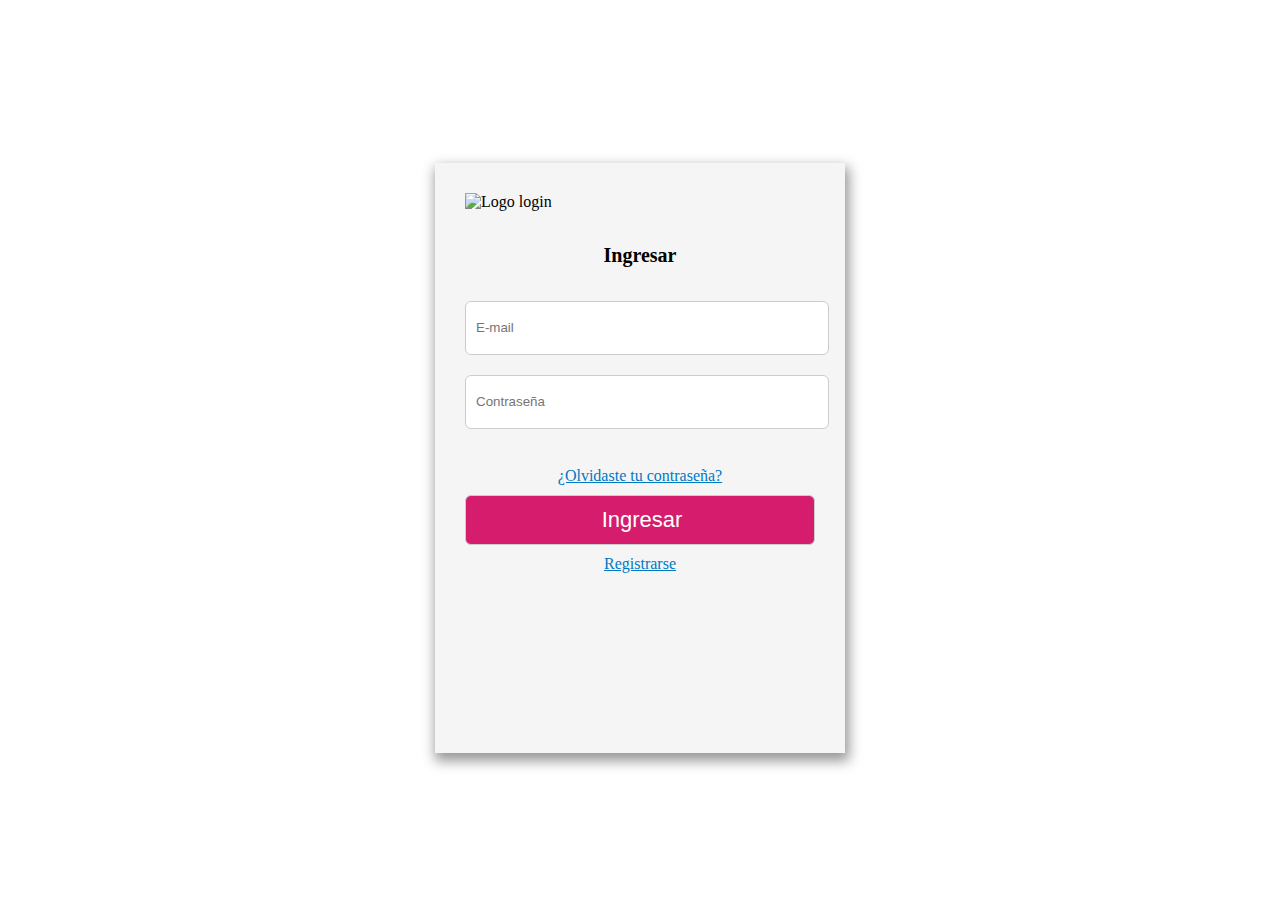
==== index.html @ 2daefcd2 "Correccion icono cerrar seccion" ====
<!DOCTYPE html>
<!-- saved from url=(0049)https://getbootstrap.com/docs/4.3/examples/album/ -->
<html lang="en">
  <head>
    <meta http-equiv="Content-Type" content="text/html; charset=UTF-8">
    <meta name="viewport" content="width=device-width, initial-scale=1, shrink-to-fit=no">
    <meta name="description" content="">
    <title>eMercado - Todo lo que busques está aquí</title>

    <link rel="canonical" href="https://getbootstrap.com/docs/4.3/examples/album/">
    <link href="https://fonts.googleapis.com/css?family=Raleway:300,300i,400,400i,700,700i,900,900i" rel="stylesheet">
    <!-- Bootstrap core CSS -->
    <link href="css/bootstrap.min.css" rel="stylesheet">
    <link href="css/styles.css" rel="stylesheet">
  </head>
  <body>
    <nav class="site-header sticky-top py-1 bg-dark">
      <div class="container d-flex flex-column flex-md-row justify-content-between">
        <a class="py-2 d-none d-md-inline-block nav" href="index.html">Inicio</a>
        <a class="py-2 d-none d-md-inline-block nav" href="categories.html">Categorías</a>
        <a class="py-2 d-none d-md-inline-block nav" href="products.html">Productos</a>
        <a class="py-2 d-none d-md-inline-block nav" href="sell.html">Vender</a>
        <a class="py-2 d-none d-md-inline-block nav" href="cart.html">Mi carrito</a>
        <div class="container-login">
          <img src="img/logout.png" alt="" class="logout" id="sign-off">
          <span id="username" class="user-name"></span>
        </div>
      </div>
    </nav>
    <main role="main">
      <section class="jumbotron text-center">
        <div class="m-5">
          <h1></h1>
        </div>
      </section>
      <div class="album py-5 bg-light">
        <div class="container">
          <div class="row">
            <div class="col-md-4">
              <a href="categories.html" class="card mb-4 shadow-sm custom-card">
                <img class="bd-placeholder-img card-img-top"  src="img/cat1.jpg">
                <h3 class="m-3">Autos (122)</h3>
                <div class="card-body">
                  <p class="card-text">Los mejores precios en autos 0 kilómetro, de alta y media gama.</p>
                </div>
              </a>
            </div>
            <div class="col-md-4">
                <a href="categories.html" class="card mb-4 shadow-sm custom-card">
                  <img class="bd-placeholder-img card-img-top" src="img/cat2.jpg">
                  <h3 class="m-3">Juguetes (354)</h3>
                  <div class="card-body">
                    <p class="card-text">Encuentra aquí los mejores precios para niños/as de cualquier edad.</p>
                  </div>
                </a>
            </div>
            <div class="col-md-4">
                <a href="categories.html" class="card mb-4 shadow-sm custom-card">
                  <img class="bd-placeholder-img card-img-top" src="img/cat3.jpg">
                  <h3 class="m-3">Muebles (157)</h3>
                  <div class="card-body">
                    <p class="card-text">Muebles antiguos, nuevos y para ser armados por uno mismo.</p>
                  </div>
                </a>
            </div>
            <div class="col-md-4">
                <a href="categories.html" class="card mb-4 shadow-sm custom-card">
                  <img class="bd-placeholder-img card-img-top" src="img/cat4.jpg">
                  <h3 class="m-3">Herramientas (452)</h3>
                  <div class="card-body">
                    <p class="card-text">Herramientas para cualquier tipo de trabajo.</p>
                  </div>
                </a>
            </div>
            <div class="col-md-4">
                <a href="categories.html" class="card mb-4 shadow-sm custom-card">
                  <img class="bd-placeholder-img card-img-top" src="img/cat5.jpg">
                  <h3 class="m-3">Computadoras (724)</h3>
                  <div class="card-body">
                    <p class="card-text">Todo en cuanto a computadoras, para uso de oficina y/o juegos.</p>
                  </div>
                </a>
            </div>
            <div class="col-md-4">
                <a href="categories.html" class="card mb-4 shadow-sm custom-card">
                  <img class="bd-placeholder-img card-img-top" src="img/cat6.jpg">
                  <h3 class="m-3">Vestimenta (841)</h3>
                  <div class="card-body">
                    <p class="card-text">Gran variedad de ropa, nueva y de segunda mano.</p>
                  </div>
                </a>
            </div>
          </div>
          <div class="row">
              <a type="button" class="btn btn-light btn-lg btn-block" href="categories.html">Ver todas</a>
          </div>
        </div>
      </div>
    </main>
    <footer class="text-muted">
      <div class="container">
        <p class="float-right">
          <a href="#">Volver arriba</a>
        </p>
        <p>Este sitio forma parte de Desarrollo Web - JAP - 2020</p>
        <p>Clickea <a target="_blank" href="Letra.pdf">aquí</a> para descargar la letra del obligatorio.</p>
      </div>
    </footer>
    <script src="js/jquery-3.4.1.min.js"></script>
    <script src="js/bootstrap.bundle.min.js"></script>
    <script src="js/init.js"></script>
  </body>
</html>
---- css/styles.css ----
.jumbotron, .card-body, .container, .site-header{
    font-family: 'Raleway', serif !important;
}

.jumbotron .display-4{
    font-weight: bold;
}

.jumbotron {
  height: 50vh;
  padding: 5em inherit;
  margin-bottom: 0;
  background-color: #53C0FB;
  background: url('../img/cover_back.png');
  background-size: cover;
  background-position: center;
  background-repeat: no-repeat;
  color: black;
  font-weight: bold;
}

@media (min-width: 768px) {
  .jumbotron {
    padding-top: 6rem;
    padding-bottom: 6rem;
  }
}

.jumbotron p:last-child {
  margin-bottom: 0;
}

.jumbotron-heading {
  font-weight: 300;
}

.jumbotron .container {
  max-width: 40rem;
  background-color: rgba(255, 255, 255, 0.5);
  border-radius: 10px;
  text-shadow: 1px 1px 2px grey;
}

.jumbotron .lead{
  font-size: 38px;
}

footer {
  padding-top: 3rem;
  padding-bottom: 3rem;
}

footer p {
  margin-bottom: .25rem;
}

.site-header a {
  color: white;
  transition: ease-in-out color .15s;
}

.light-text {
  color: white;
}

.site-header .dropdown-menu a {
  color: black;
}

.dropzone{
  border: 2px dashed #0087F7;
  border-radius: 5px;
  background: white;
}

.alert{
  position: fixed;
  top:80px;
  width: 50%;
  left: 50%;
  transform: translate(-50%, 0);
}

.lds-ring {
  display: inline-block;
  position: relative;
  width: 64px;
  height: 64px;
  top:50%;
  left: 50%;
}
.lds-ring div {
  box-sizing: border-box;
  display: block;
  position: absolute;
  width: 51px;
  height: 51px;
  margin: 6px;
  border: 6px solid #fff;
  border-radius: 50%;
  animation: lds-ring 1.2s cubic-bezier(0.5, 0, 0.5, 1) infinite;
  border-color: #fff transparent transparent transparent;
}
.lds-ring div:nth-child(1) {
  animation-delay: -0.45s;
}
.lds-ring div:nth-child(2) {
  animation-delay: -0.3s;
}
.lds-ring div:nth-child(3) {
  animation-delay: -0.15s;
}
@keyframes lds-ring {
  0% {
    transform: rotate(0deg);
  }
  100% {
    transform: rotate(360deg);
  }
}

#spinner-wrapper{
  position: fixed;
  background-color: rgba(0,0,0,0.5);
  width:100%;
  height: 100%;
  top:0;
  left:0;
  z-index: 1021;
  display: none;
}

a.custom-card,
a.custom-card:hover {
  color: inherit;
  text-decoration: inherit;
}

.checked {
  color: orange;
}


/*Inicio estilos login*/
.login-box {
  width: 350px;
  height: 530px;
  margin: 0px auto;
  padding: 30px 30px;
  background-color: #f5f5f6;
  -webkit-box-shadow: 2px 6px 12px 2px rgba(0,0,0,0.41);
  -moz-box-shadow: 2px 6px 12px 2px rgba(0,0,0,0.41);
  box-shadow: 2px 6px 12px 2px rgba(0,0,0,0.41);
}


.login-box h1 {
  font-size: 20px;
  font-weight: 700;
  padding-top: 20px;
  padding-bottom: 10px;
  text-align: center;
}

.login-box img {
  width: 100%;
} 

input {
  width: 100%;
  height: 50px;
  border: 1px solid #ccc;
  border-radius: 6px;
  text-align: left;
  padding-left: 10px;
}

input[type="password"]:focus,
input[type="email"]:focus {
  border-color: #d61c6c;
  box-shadow: .8px .8px .8px .8px #d61c6c inset;
}


.input-box {
  padding-bottom: 10px;
  padding-top: 10px;
  margin: 0px;
}


input[type=button] {
  background-color: #d61c6c;
  color: white;
  font-size: 22px;
  text-align: center;
  
}

input[type=submit]:active {
  box-shadow: 2px 6px 12px 2px rgba(0,0,0,0.41) inset;
}

.login-box a {
  display: block;
  color: #0078c2;
  text-align: center;
}

#alert-email-password {
  margin: 0px;
  padding: 0px;
  padding-top: 10px;
  text-align: center;
  color: red;
  visibility: hidden;
}

/*Estilos boton cerrar seccion*/
.sign-off {
  background-color: #d61c6c;
  color: white;
  font-weight: 700;
  display: inline-block;
}
/*Fin estilos login*/
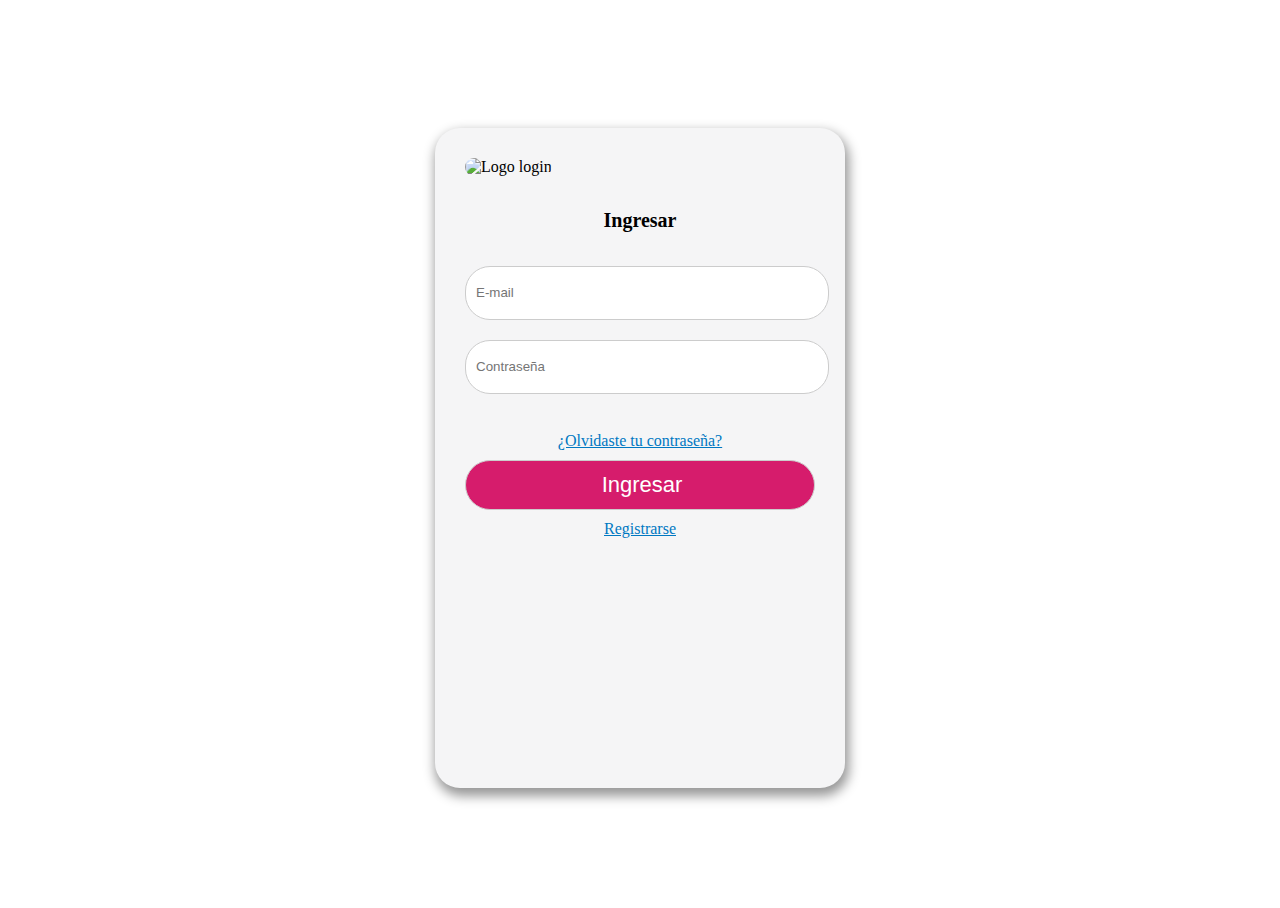
==== commit ed747488: "se añade boton de google para iniciar sesion y se añade funcion al boton cerrar sesion para que se c" ====
--- a/index.html
+++ b/index.html
@@ -12,6 +12,8 @@
     <!-- Bootstrap core CSS -->
     <link href="css/bootstrap.min.css" rel="stylesheet">
     <link href="css/styles.css" rel="stylesheet">
+    <!--Google-->
+    <meta name="google-signin-client_id" content="590348516269-qiks149qj97584dlgir0io4q0p2o8moa.apps.googleusercontent.com">
   </head>
   <body>
     <nav class="site-header sticky-top py-1 bg-dark">
@@ -22,7 +24,7 @@
         <a class="py-2 d-none d-md-inline-block nav" href="sell.html">Vender</a>
         <a class="py-2 d-none d-md-inline-block nav" href="cart.html">Mi carrito</a>
         <div class="container-login">
-          <img src="img/logout.png" alt="" class="logout" id="sign-off">
+          <a href="#" onclick="signOut();"><img src="img/logout.png" alt="" class="logout" id="sign-off"></a>
           <span id="username" class="user-name"></span>
         </div>
       </div>
@@ -106,8 +108,10 @@
         <p>Clickea <a target="_blank" href="Letra.pdf">aquí</a> para descargar la letra del obligatorio.</p>
       </div>
     </footer>
+     
     <script src="js/jquery-3.4.1.min.js"></script>
     <script src="js/bootstrap.bundle.min.js"></script>
     <script src="js/init.js"></script>
+    <script src="https://apis.google.com/js/platform.js?onload=onLoad" async defer></script>
   </body>
 </html>--- a/css/styles.css
+++ b/css/styles.css
@@ -144,13 +144,16 @@
 /*Inicio estilos login*/
 .login-box {
   width: 350px;
-  height: 530px;
+  height: 600px;  
+  /* height: 530px; */
   margin: 0px auto;
   padding: 30px 30px;
   background-color: #f5f5f6;
   -webkit-box-shadow: 2px 6px 12px 2px rgba(0,0,0,0.41);
   -moz-box-shadow: 2px 6px 12px 2px rgba(0,0,0,0.41);
   box-shadow: 2px 6px 12px 2px rgba(0,0,0,0.41);
+
+  border-radius: 25px;
 }
 
 
@@ -164,21 +167,26 @@
 
 .login-box img {
   width: 100%;
+  border-radius: 25px;
 } 
 
 input {
   width: 100%;
   height: 50px;
   border: 1px solid #ccc;
-  border-radius: 6px;
+  border-radius: 25px;
   text-align: left;
   padding-left: 10px;
-}
+	outline:0px;
+}
+
 
 input[type="password"]:focus,
 input[type="email"]:focus {
   border-color: #d61c6c;
   box-shadow: .8px .8px .8px .8px #d61c6c inset;
+  border-radius: 25px;
+  outline:0px;
 }
 
 
@@ -197,7 +205,7 @@
   
 }
 
-input[type=submit]:active {
+input[type=button]:active {
   box-shadow: 2px 6px 12px 2px rgba(0,0,0,0.41) inset;
 }
 
@@ -216,14 +224,61 @@
   visibility: hidden;
 }
 
-/*Estilos boton cerrar seccion*/
-.sign-off {
+/*Fin estilos login*/
+
+
+/*Estilos boton username*/
+.container-login {
+  width: 350px;
+  padding: 1px;
+}
+
+.logout {
+  width: 40px;
+  cursor: pointer;
   background-color: #d61c6c;
-  color: white;
-  font-weight: 700;
-  display: inline-block;
-}
-/*Fin estilos login*/
-
-
-
+  border-radius: 30%;
+  padding: 5px;
+}
+
+.logout:hover {
+  background-color: #d61c6da9;
+  transform: scale(1.1,1.1)}
+
+.logout:active {
+  box-shadow: 2px 6px 12px 2px rgba(0,0,0,0.41) inset;
+}
+
+.user-name {
+  color: white;
+  font-weight: bold;
+  padding-left: 5px;
+}
+
+
+.registration {
+  padding-bottom: 20px;
+}
+/*Fin estilos username/
+
+
+
+/*Inicio estilos navegacion*/
+.nav {
+  font-weight: bold;
+}
+
+.nav:hover {
+  transform: scale(1.2,1.3);
+  text-decoration: none;
+  font-weight: bold;
+  color: #d61c6c;
+}
+/*Fin estilos navegacion*/
+
+/*Inicio Estilos boton de google*/
+
+.g-signin2 {
+   margin-left: 80px;
+}
+/*Fin Estilos boton de google*/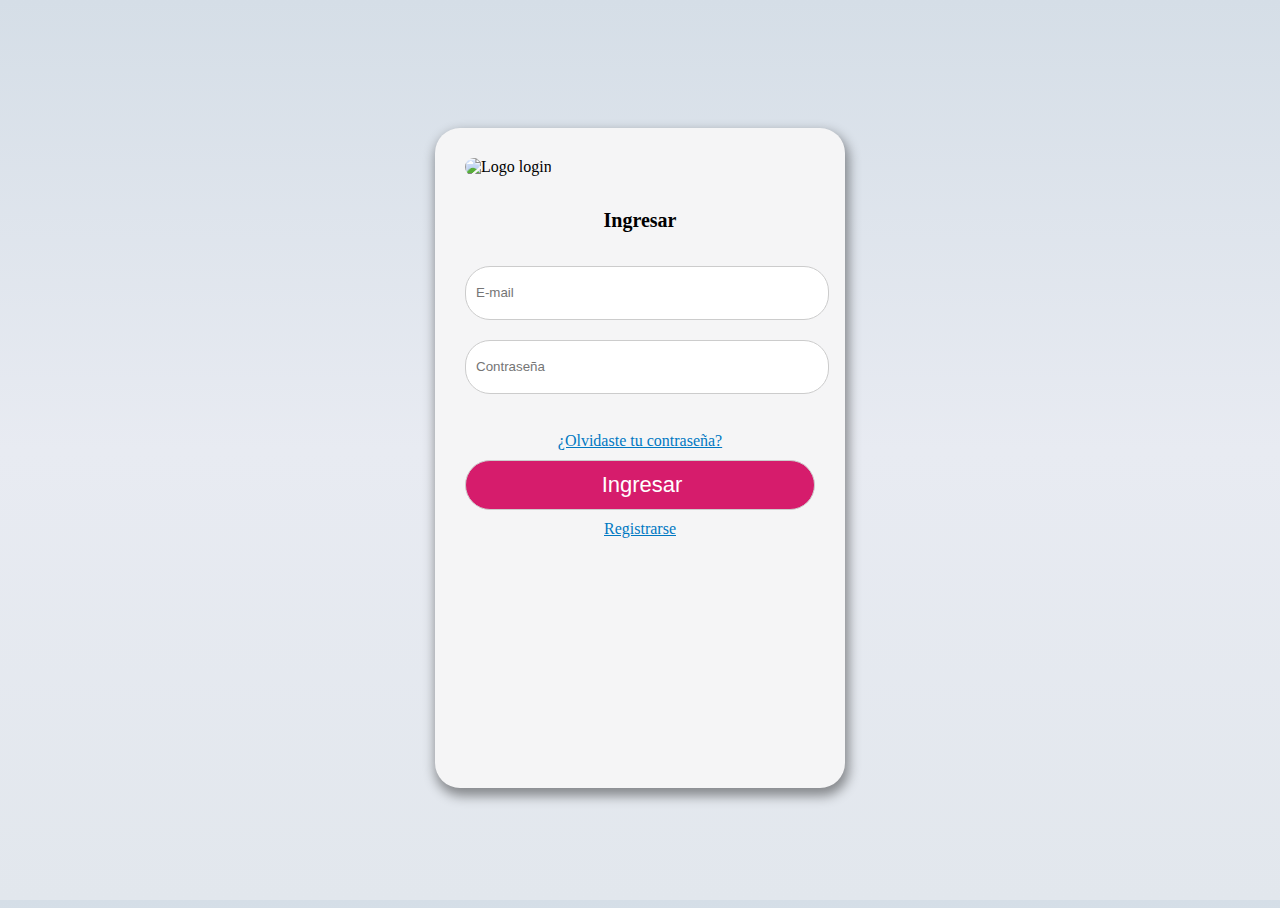
==== commit 2cf5a733: "Se agrega menu desplegable y carrusel en imagenes ilustrativas" ====
--- a/index.html
+++ b/index.html
@@ -22,10 +22,18 @@
         <a class="py-2 d-none d-md-inline-block nav" href="categories.html">Categorías</a>
         <a class="py-2 d-none d-md-inline-block nav" href="products.html">Productos</a>
         <a class="py-2 d-none d-md-inline-block nav" href="sell.html">Vender</a>
-        <a class="py-2 d-none d-md-inline-block nav" href="cart.html">Mi carrito</a>
         <div class="container-login">
-          <a href="#" onclick="signOut();"><img src="img/logout.png" alt="" class="logout" id="sign-off"></a>
-          <span id="username" class="user-name"></span>
+          <div class="dropdown">
+            <button class="btn btn-secondary dropdown-toggle" type="button" id="dropdownMenuButton" data-toggle="dropdown" aria-haspopup="true" aria-expanded="false">
+              <span id="username" class="user-name"></span>
+            </button>
+            <div class="dropdown-menu" aria-labelledby="dropdownMenuButton">
+              <a class="dropdown-item" href="cart.html"><img src="img/carrito-de-compras.png" alt="" class="icon-login"><span class="box-item">Mi Carrito</span></a>
+              <a class="dropdown-item" href="my-profile.html"><img src="img/usuario.png" alt="" class="icon-login"><span class="box-item">Perfil</span></a>
+              <div class="dropdown-divider"></div>
+              <a class="dropdown-item" href="#" onclick="signOut();"><img src="img/cerrar-sesion.png" alt="" id="sign-off" class="icon-login"><span class="box-item">Salir</span></a>
+            </div>
+          </div>     
         </div>
       </div>
     </nav>
--- a/css/styles.css
+++ b/css/styles.css
@@ -197,7 +197,7 @@
 }
 
 
-input[type=button] {
+input[type="button"] {
   background-color: #d61c6c;
   color: white;
   font-size: 22px;
@@ -205,7 +205,7 @@
   
 }
 
-input[type=button]:active {
+input[type="button"]:active {
   box-shadow: 2px 6px 12px 2px rgba(0,0,0,0.41) inset;
 }
 
@@ -226,41 +226,15 @@
 
 /*Fin estilos login*/
 
-
-/*Estilos boton username*/
-.container-login {
-  width: 350px;
-  padding: 1px;
-}
-
-.logout {
-  width: 40px;
-  cursor: pointer;
-  background-color: #d61c6c;
-  border-radius: 30%;
-  padding: 5px;
-}
-
-.logout:hover {
-  background-color: #d61c6da9;
-  transform: scale(1.1,1.1)}
-
-.logout:active {
-  box-shadow: 2px 6px 12px 2px rgba(0,0,0,0.41) inset;
-}
-
-.user-name {
-  color: white;
-  font-weight: bold;
-  padding-left: 5px;
-}
-
-
-.registration {
-  padding-bottom: 20px;
-}
-/*Fin estilos username/
-
+/*Inicio estilos mi perfil*/
+.icon-login {
+  width: 20px;
+}
+
+.box-item {
+  padding-left: 10px;
+}
+/*Fin estilos mi perfil*/
 
 
 /*Inicio estilos navegacion*/
@@ -281,4 +255,243 @@
 .g-signin2 {
    margin-left: 80px;
 }
-/*Fin Estilos boton de google*/+
+.abcRioButtonLightBlue {
+  color: #757575;
+  border-radius: 25px !important;
+}
+
+/*Fin Estilos boton de google*/
+
+/*Inicio estilos generales product.html*/
+h4 {
+  font-weight: bold;
+}
+/*Fin estilos generales product.html*/
+
+/*Inicio estilos buscador*/
+.container-search {
+  width: 50%;
+  float: left;
+  margin-bottom: 30px;
+}
+
+.search {
+  height: 35px;
+  width: 100%;
+}
+
+.search:focus {
+  border: 1px solid #d61c6c;
+  box-shadow: 1px 1px 1px 1px #d61c6c inset;
+}
+
+#result-not-found {
+  font-size: 25px;
+  font-weight: 400;
+  
+}
+
+/* button[type="button"] {
+  background-color: #d61c6c;
+  color: white;
+  font-size: 18px;
+  text-align: center;
+  border-radius: 20px;
+  
+} */
+
+/* button[type="button"]:active {
+  box-shadow: 2px 6px 12px 2px rgba(0,0,0,0.41) inset;
+} */
+
+
+/*Fin estilos buscador*/
+
+/*Inicio estilos botones filtro*/
+.btn-light:hover {
+  color: white;
+  background-color: #d61c6c;
+  border-color: #dae0e5;
+  font-weight: bold;
+}
+
+.btn-light {
+  color: black;
+  border-color: #dae0e5;
+  font-weight: bold;
+  border-radius: 20px;
+}
+
+.btn-light:active {
+  color: white;
+  background-color: #d61c6c;
+  border-color: #dae0e5;
+  font-weight: bold;
+}
+/*Fin estilos botones filtro*/
+
+
+
+/*Inicio Estilos generales producto-info.html*/
+dt {
+  font-size: 20px;
+  padding-top:20px;
+  padding-bottom: 10px;
+}
+
+h3 {
+  font-weight: bold;
+}
+
+#product-related {
+  display: flex;
+  padding-top: 20px;
+  padding-bottom: 40px;
+}
+
+.card-text {
+  height: 100px;
+}
+
+.card {
+  margin-right: 20px;
+}
+
+.btn-primary {
+  background-color: #d61c6c;
+  border: none;
+}
+
+.btn-primary:hover {
+  background-color: #8b1b4c;
+  border: none;
+}
+
+.container-info {
+  display: flex;
+}
+
+.box-info {
+  max-width: 500px;
+}
+
+.box-image {
+  width: 50%;
+  padding: 20px;
+}
+/*Fin Estilos generales producto-info.html*/
+
+
+/*Inico estilos comentarios*/
+.box-comment {
+  width: 90%;
+  height: 160px;
+  margin: 0px auto;
+  padding: 20px;
+  padding-left:30px;
+  margin-top: 20px;
+  -webkit-box-shadow: 0px 0px 9px -1px rgba(0,0,0,0.75);
+  -moz-box-shadow: 0px 0px 9px -1px rgba(0,0,0,0.75);
+  box-shadow: 0px 0px 9px -1px rgba(0,0,0,0.75);
+  border-radius: 60px 0px 60px 0px;
+  -moz-border-radius: 60px 0px 60px 0px;
+  -webkit-border-radius: 60px 0px 60px 0px;
+  border: 0px solid #000000;
+  background-color: white;
+}
+
+.name-user {
+  display: inline-block;
+  font-size: 20px;
+  font-weight: bold;
+}
+
+.date {
+  float: right;
+  font-style: italic;
+}
+
+/*Fin estilos comentarios*/
+
+/*Inicio estilos del formulario de comentario*/
+.box-description {
+  text-align: center;
+}
+
+#description {
+  width: 100%;
+  height: 150px;
+  padding: 20px;
+  margin-top: 40px;
+  margin-bottom: 20px;
+  -webkit-box-shadow: 0px 0px 9px -1px rgba(0,0,0,0.75);
+  -moz-box-shadow: 0px 0px 9px -1px rgba(0,0,0,0.75);
+  box-shadow: 0px 0px 9px -1px rgba(0,0,0,0.75);
+}
+
+.box-button {
+  width: 100px;
+}
+
+#button-comment {
+  width: 100px;
+  height: 30px;
+  font-size: 18px;
+}
+
+#container-form {
+  width: 90%;
+  margin: 0px auto;
+}
+/*Fin estilos del formulario comentario*/
+
+
+/*Inicio estilos calificacion*/
+#form {
+  width: 250px;
+  margin: 0 auto;
+  height: 50px;
+}
+
+
+#form label {
+  font-size: 20px;
+}
+
+input[type="radio"] {
+  display: none;
+}
+
+label {
+  color: grey;
+  font-size:35px;
+}
+
+.clasificacion {
+  direction: rtl;
+  unicode-bidi: bidi-override;
+}
+
+label:hover,
+label:hover ~ label {
+  color: orange;
+}
+
+input[type="radio"]:checked ~ label {
+  color: orange;
+}
+
+h5 {
+  font-weight: bold;
+}
+/*Fin estilos calificacion*/
+
+
+
+
+body {
+  background: linear-gradient(to bottom, #D5DEE7 0%, #E8EBF2 50%, #E2E7ED 100%), linear-gradient(to bottom, rgba(0,0,0,0.02) 50%, rgba(255,255,255,0.02) 61%, rgba(0,0,0,0.02) 73%), linear-gradient(33deg, rgba(255,255,255,0.20) 0%, rgba(0,0,0,0.20) 100%);
+ background-blend-mode: normal,color-burn; 
+ background-size: cover;
+}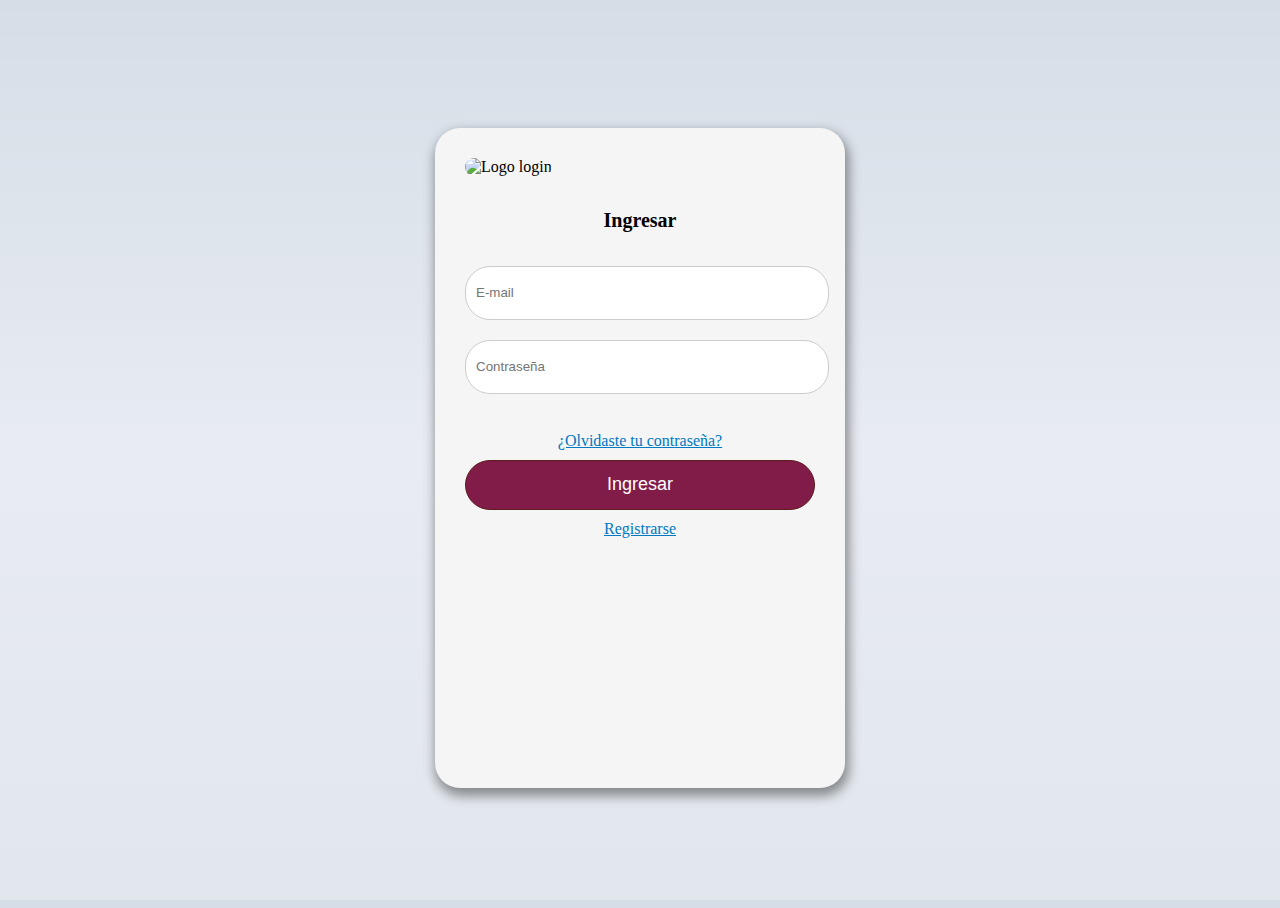
==== commit 39a2a137: "Entrega  7, Se crea perfil de usuario para que el usuario ingrese datos personales, foto de perfil." ====
--- a/index.html
+++ b/index.html
@@ -1,125 +1,173 @@
 <!DOCTYPE html>
 <!-- saved from url=(0049)https://getbootstrap.com/docs/4.3/examples/album/ -->
 <html lang="en">
-  <head>
-    <meta http-equiv="Content-Type" content="text/html; charset=UTF-8">
-    <meta name="viewport" content="width=device-width, initial-scale=1, shrink-to-fit=no">
-    <meta name="description" content="">
-    <title>eMercado - Todo lo que busques está aquí</title>
 
-    <link rel="canonical" href="https://getbootstrap.com/docs/4.3/examples/album/">
-    <link href="https://fonts.googleapis.com/css?family=Raleway:300,300i,400,400i,700,700i,900,900i" rel="stylesheet">
-    <!-- Bootstrap core CSS -->
-    <link href="css/bootstrap.min.css" rel="stylesheet">
-    <link href="css/styles.css" rel="stylesheet">
-    <!--Google-->
-    <meta name="google-signin-client_id" content="590348516269-qiks149qj97584dlgir0io4q0p2o8moa.apps.googleusercontent.com">
-  </head>
-  <body>
-    <nav class="site-header sticky-top py-1 bg-dark">
-      <div class="container d-flex flex-column flex-md-row justify-content-between">
-        <a class="py-2 d-none d-md-inline-block nav" href="index.html">Inicio</a>
-        <a class="py-2 d-none d-md-inline-block nav" href="categories.html">Categorías</a>
-        <a class="py-2 d-none d-md-inline-block nav" href="products.html">Productos</a>
-        <a class="py-2 d-none d-md-inline-block nav" href="sell.html">Vender</a>
-        <div class="container-login">
-          <div class="dropdown">
-            <button class="btn btn-secondary dropdown-toggle" type="button" id="dropdownMenuButton" data-toggle="dropdown" aria-haspopup="true" aria-expanded="false">
+<head>
+  <meta http-equiv="Content-Type" content="text/html; charset=UTF-8">
+  <meta name="viewport" content="width=device-width, initial-scale=1, shrink-to-fit=no">
+  <meta name="description" content="">
+  <title>eMercado - Todo lo que busques está aquí</title>
+
+  <link rel="canonical" href="https://getbootstrap.com/docs/4.3/examples/album/">
+  <link href="https://fonts.googleapis.com/css?family=Raleway:300,300i,400,400i,700,700i,900,900i" rel="stylesheet">
+  <!-- Bootstrap core CSS -->
+  <link href="css/bootstrap.min.css" rel="stylesheet">
+  <link href="css/styles.css" rel="stylesheet">
+  <!--Google-->
+  <meta name="google-signin-client_id"
+    content="590348516269-qiks149qj97584dlgir0io4q0p2o8moa.apps.googleusercontent.com">
+</head>
+
+<body>
+  <!--Inicia contenedor menu de navegacion -->
+  <nav class="navbar navbar-expand-xl navbar navbar-dark bg-dark">
+    <div class="container">
+      <!-- Inicia contenedor icono web -->
+      <a id="navbar-brand" class="navbar-brand" href="index.html">
+        <img src="img/login.png" alt="icono ecommerce">
+      </a>
+      <!-- Fin contenedor icono web -->
+
+      <!-- Inicia contenedor boton hamburguesa -->
+      <button class="navbar-toggler" type="button" data-toggle="collapse" data-target="#navbarNavDropdown"
+        aria-controls="navbarNavDropdown" aria-expanded="false" aria-label="Toggle navigation">
+        <span class="navbar-toggler-icon"></span>
+      </button>
+      <!-- Fin contenedor boton hamburguesa -->
+
+      <!-- Inicia contenedor enlaces -->
+      <div class="collapse navbar-collapse" id="navbarNavDropdown">
+        <ul class="navbar-nav ml-auto text-center">
+          <li class="nav-item">
+            <a class="nav-link nav" href="index.html">Inicio</a>
+          </li>
+          <li class="nav-item">
+            <a class="nav-link nav" href="categories.html">Categorías</a>
+          </li>
+          <li class="nav-item">
+            <a class="nav-link nav" href="products.html">Productos</a>
+          </li>
+          <li class="nav-item">
+            <a class="nav-link nav" href="sell.html">Vender</a>
+          </li>
+          <!-- Inicio contenedor nombre de usuario -->
+          <li class="nav-item  dropdown">
+            <!-- Inicio boton dropdown -->
+            <a class="nav-link dropdown-toggle" href="#" id="navbarDropdownMenuLink" data-toggle="dropdown"
+              aria-haspopup="true" aria-expanded="false">
               <span id="username" class="user-name"></span>
-            </button>
-            <div class="dropdown-menu" aria-labelledby="dropdownMenuButton">
-              <a class="dropdown-item" href="cart.html"><img src="img/carrito-de-compras.png" alt="" class="icon-login"><span class="box-item">Mi Carrito</span></a>
-              <a class="dropdown-item" href="my-profile.html"><img src="img/usuario.png" alt="" class="icon-login"><span class="box-item">Perfil</span></a>
+            </a>
+            <!-- Fin boton dropdown -->
+
+            <!-- Inicio contenedor elementos carrito, mi perfil, boton salir -->
+            <div class="dropdown-menu" aria-labelledby="navbarDropdownMenuLink">
+              <a class="dropdown-item" href="cart.html">
+                <img src="img/carrito-de-compras.png" alt="" class="icon-login"><span class="box-item">Mi
+                  Carrito</span><span class="badge badge-success" id="badge-count"></span>
+              </a>
+              <a class="dropdown-item" href="my-profile.html">
+                <img src="img/usuario.png" alt="" class="icon-login"><span class="box-item">Perfil</span>
+              </a>
               <div class="dropdown-divider"></div>
-              <a class="dropdown-item" href="#" onclick="signOut();"><img src="img/cerrar-sesion.png" alt="" id="sign-off" class="icon-login"><span class="box-item">Salir</span></a>
+              <a class="dropdown-item" href="#" onclick="signOut();"><img src="img/cerrar-sesion.png" alt=""
+                  id="sign-off" class="icon-login"><span class="box-item">Salir</span>
+              </a>
             </div>
-          </div>     
+            <!-- Fin contenedor elementos carrito, mi perfil, boton salir -->
+          </li>
+          <!-- Fin contenedor nombre de usuario -->
+        </ul>
+      </div>
+    </div>
+    <!-- Fin contenedor enlaces -->
+  </nav>
+  <!--Fin menu de navegacion -->
+
+
+  <main role="main">
+    <section class="jumbotron text-center">
+      <div class="m-5">
+        <h1></h1>
+      </div>
+    </section>
+    <div class="album py-5 bg-light">
+      <div class="container">
+        <div class="row">
+          <div class="col-md-4">
+            <a href="categories.html" class="card mb-4 shadow-sm custom-card">
+              <img class="bd-placeholder-img card-img-top" src="img/cat1.jpg">
+              <h3 class="m-3">Autos (122)</h3>
+              <div class="card-body">
+                <p class="card-text">Los mejores precios en autos 0 kilómetro, de alta y media gama.</p>
+              </div>
+            </a>
+          </div>
+          <div class="col-md-4">
+            <a href="categories.html" class="card mb-4 shadow-sm custom-card">
+              <img class="bd-placeholder-img card-img-top" src="img/cat2.jpg">
+              <h3 class="m-3">Juguetes (354)</h3>
+              <div class="card-body">
+                <p class="card-text">Encuentra aquí los mejores precios para niños/as de cualquier edad.</p>
+              </div>
+            </a>
+          </div>
+          <div class="col-md-4">
+            <a href="categories.html" class="card mb-4 shadow-sm custom-card">
+              <img class="bd-placeholder-img card-img-top" src="img/cat3.jpg">
+              <h3 class="m-3">Muebles (157)</h3>
+              <div class="card-body">
+                <p class="card-text">Muebles antiguos, nuevos y para ser armados por uno mismo.</p>
+              </div>
+            </a>
+          </div>
+          <div class="col-md-4">
+            <a href="categories.html" class="card mb-4 shadow-sm custom-card">
+              <img class="bd-placeholder-img card-img-top" src="img/cat4.jpg">
+              <h3 class="m-3">Herramientas (452)</h3>
+              <div class="card-body">
+                <p class="card-text">Herramientas para cualquier tipo de trabajo.</p>
+              </div>
+            </a>
+          </div>
+          <div class="col-md-4">
+            <a href="categories.html" class="card mb-4 shadow-sm custom-card">
+              <img class="bd-placeholder-img card-img-top" src="img/cat5.jpg">
+              <h3 class="m-3">Computadoras (724)</h3>
+              <div class="card-body">
+                <p class="card-text">Todo en cuanto a computadoras, para uso de oficina y/o juegos.</p>
+              </div>
+            </a>
+          </div>
+          <div class="col-md-4">
+            <a href="categories.html" class="card mb-4 shadow-sm custom-card">
+              <img class="bd-placeholder-img card-img-top" src="img/cat6.jpg">
+              <h3 class="m-3">Vestimenta (841)</h3>
+              <div class="card-body">
+                <p class="card-text">Gran variedad de ropa, nueva y de segunda mano.</p>
+              </div>
+            </a>
+          </div>
+        </div>
+        <div class="row">
+          <a type="button" class="btn btn-light btn-lg btn-block" href="categories.html">Ver todas</a>
         </div>
       </div>
-    </nav>
-    <main role="main">
-      <section class="jumbotron text-center">
-        <div class="m-5">
-          <h1></h1>
-        </div>
-      </section>
-      <div class="album py-5 bg-light">
-        <div class="container">
-          <div class="row">
-            <div class="col-md-4">
-              <a href="categories.html" class="card mb-4 shadow-sm custom-card">
-                <img class="bd-placeholder-img card-img-top"  src="img/cat1.jpg">
-                <h3 class="m-3">Autos (122)</h3>
-                <div class="card-body">
-                  <p class="card-text">Los mejores precios en autos 0 kilómetro, de alta y media gama.</p>
-                </div>
-              </a>
-            </div>
-            <div class="col-md-4">
-                <a href="categories.html" class="card mb-4 shadow-sm custom-card">
-                  <img class="bd-placeholder-img card-img-top" src="img/cat2.jpg">
-                  <h3 class="m-3">Juguetes (354)</h3>
-                  <div class="card-body">
-                    <p class="card-text">Encuentra aquí los mejores precios para niños/as de cualquier edad.</p>
-                  </div>
-                </a>
-            </div>
-            <div class="col-md-4">
-                <a href="categories.html" class="card mb-4 shadow-sm custom-card">
-                  <img class="bd-placeholder-img card-img-top" src="img/cat3.jpg">
-                  <h3 class="m-3">Muebles (157)</h3>
-                  <div class="card-body">
-                    <p class="card-text">Muebles antiguos, nuevos y para ser armados por uno mismo.</p>
-                  </div>
-                </a>
-            </div>
-            <div class="col-md-4">
-                <a href="categories.html" class="card mb-4 shadow-sm custom-card">
-                  <img class="bd-placeholder-img card-img-top" src="img/cat4.jpg">
-                  <h3 class="m-3">Herramientas (452)</h3>
-                  <div class="card-body">
-                    <p class="card-text">Herramientas para cualquier tipo de trabajo.</p>
-                  </div>
-                </a>
-            </div>
-            <div class="col-md-4">
-                <a href="categories.html" class="card mb-4 shadow-sm custom-card">
-                  <img class="bd-placeholder-img card-img-top" src="img/cat5.jpg">
-                  <h3 class="m-3">Computadoras (724)</h3>
-                  <div class="card-body">
-                    <p class="card-text">Todo en cuanto a computadoras, para uso de oficina y/o juegos.</p>
-                  </div>
-                </a>
-            </div>
-            <div class="col-md-4">
-                <a href="categories.html" class="card mb-4 shadow-sm custom-card">
-                  <img class="bd-placeholder-img card-img-top" src="img/cat6.jpg">
-                  <h3 class="m-3">Vestimenta (841)</h3>
-                  <div class="card-body">
-                    <p class="card-text">Gran variedad de ropa, nueva y de segunda mano.</p>
-                  </div>
-                </a>
-            </div>
-          </div>
-          <div class="row">
-              <a type="button" class="btn btn-light btn-lg btn-block" href="categories.html">Ver todas</a>
-          </div>
-        </div>
-      </div>
-    </main>
-    <footer class="text-muted">
-      <div class="container">
-        <p class="float-right">
-          <a href="#">Volver arriba</a>
-        </p>
-        <p>Este sitio forma parte de Desarrollo Web - JAP - 2020</p>
-        <p>Clickea <a target="_blank" href="Letra.pdf">aquí</a> para descargar la letra del obligatorio.</p>
-      </div>
-    </footer>
-     
-    <script src="js/jquery-3.4.1.min.js"></script>
-    <script src="js/bootstrap.bundle.min.js"></script>
-    <script src="js/init.js"></script>
-    <script src="https://apis.google.com/js/platform.js?onload=onLoad" async defer></script>
-  </body>
+    </div>
+  </main>
+  <footer class="text-muted">
+    <div class="container">
+      <p class="float-right">
+        <a href="#">Volver arriba</a>
+      </p>
+      <p>Este sitio forma parte de Desarrollo Web - JAP - 2020</p>
+      <p>Clickea <a target="_blank" href="Letra.pdf">aquí</a> para descargar la letra del obligatorio.</p>
+    </div>
+  </footer>
+
+  <script src="js/jquery-3.4.1.min.js"></script>
+  <script src="js/bootstrap.bundle.min.js"></script>
+  <script src="js/init.js"></script>
+  <script src="https://apis.google.com/js/platform.js?onload=onLoad" async defer></script>
+</body>
+
 </html>--- a/css/styles.css
+++ b/css/styles.css
@@ -1,17 +1,33 @@
-.jumbotron, .card-body, .container, .site-header{
-    font-family: 'Raleway', serif !important;
-}
-
-.jumbotron .display-4{
-    font-weight: bold;
+body {
+  background: linear-gradient(to bottom, #d5dee7 0%, #e8ebf2 50%, #e2e7ed 100%),
+    linear-gradient(
+      to bottom,
+      rgba(0, 0, 0, 0.02) 50%,
+      rgba(255, 255, 255, 0.02) 61%,
+      rgba(0, 0, 0, 0.02) 73%
+    ),
+    linear-gradient(33deg, rgba(255, 255, 255, 0.2) 0%, rgba(0, 0, 0, 0.2) 100%);
+  background-blend-mode: normal, color-burn;
+  background-size: cover;
+}
+
+.jumbotron,
+.card-body,
+.container,
+.site-header {
+  font-family: "Raleway", serif !important;
+}
+
+.jumbotron .display-4 {
+  font-weight: bold;
 }
 
 .jumbotron {
   height: 50vh;
   padding: 5em inherit;
   margin-bottom: 0;
-  background-color: #53C0FB;
-  background: url('../img/cover_back.png');
+  background-color: #53c0fb;
+  background: url("../img/cover_back.png");
   background-size: cover;
   background-position: center;
   background-repeat: no-repeat;
@@ -41,7 +57,7 @@
   text-shadow: 1px 1px 2px grey;
 }
 
-.jumbotron .lead{
+.jumbotron .lead {
   font-size: 38px;
 }
 
@@ -51,12 +67,12 @@
 }
 
 footer p {
-  margin-bottom: .25rem;
+  margin-bottom: 0.25rem;
 }
 
 .site-header a {
   color: white;
-  transition: ease-in-out color .15s;
+  transition: ease-in-out color 0.15s;
 }
 
 .light-text {
@@ -67,15 +83,20 @@
   color: black;
 }
 
-.dropzone{
-  border: 2px dashed #0087F7;
+#navbarDropdownMenuLink {
+  background-color: #8b1b4c;
+  border-radius: 1rem;
+}
+
+.dropzone {
+  border: 2px dashed #0087f7;
   border-radius: 5px;
   background: white;
 }
 
-.alert{
+.alert {
   position: fixed;
-  top:80px;
+  top: 80px;
   width: 50%;
   left: 50%;
   transform: translate(-50%, 0);
@@ -86,7 +107,7 @@
   position: relative;
   width: 64px;
   height: 64px;
-  top:50%;
+  top: 50%;
   left: 50%;
 }
 .lds-ring div {
@@ -119,13 +140,13 @@
   }
 }
 
-#spinner-wrapper{
+#spinner-wrapper {
   position: fixed;
-  background-color: rgba(0,0,0,0.5);
-  width:100%;
+  background-color: rgba(0, 0, 0, 0.5);
+  width: 100%;
   height: 100%;
-  top:0;
-  left:0;
+  top: 0;
+  left: 0;
   z-index: 1021;
   display: none;
 }
@@ -140,22 +161,20 @@
   color: orange;
 }
 
-
 /*Inicio estilos login*/
 .login-box {
   width: 350px;
-  height: 600px;  
+  height: 600px;
   /* height: 530px; */
   margin: 0px auto;
   padding: 30px 30px;
   background-color: #f5f5f6;
-  -webkit-box-shadow: 2px 6px 12px 2px rgba(0,0,0,0.41);
-  -moz-box-shadow: 2px 6px 12px 2px rgba(0,0,0,0.41);
-  box-shadow: 2px 6px 12px 2px rgba(0,0,0,0.41);
+  -webkit-box-shadow: 2px 6px 12px 2px rgba(0, 0, 0, 0.41);
+  -moz-box-shadow: 2px 6px 12px 2px rgba(0, 0, 0, 0.41);
+  box-shadow: 2px 6px 12px 2px rgba(0, 0, 0, 0.41);
 
   border-radius: 25px;
 }
-
 
 .login-box h1 {
   font-size: 20px;
@@ -168,27 +187,24 @@
 .login-box img {
   width: 100%;
   border-radius: 25px;
-} 
-
-input {
+}
+
+.inputLogin {
   width: 100%;
   height: 50px;
   border: 1px solid #ccc;
   border-radius: 25px;
   text-align: left;
   padding-left: 10px;
-	outline:0px;
-}
-
-
-input[type="password"]:focus,
-input[type="email"]:focus {
-  border-color: #d61c6c;
-  box-shadow: .8px .8px .8px .8px #d61c6c inset;
+  outline: 0px;
+}
+
+.inputLogin:focus {
+  border-color: #8b1b4c;
+  box-shadow: 0.8px 0.8px 0.8px 0.8px #ccc inset;
   border-radius: 25px;
-  outline:0px;
-}
-
+  outline: 0px;
+}
 
 .input-box {
   padding-bottom: 10px;
@@ -196,17 +212,20 @@
   margin: 0px;
 }
 
-
-input[type="button"] {
-  background-color: #d61c6c;
+#button-login {
+  background-color: #811c48;
   color: white;
-  font-size: 22px;
+  font-size: 18px;
   text-align: center;
-  
-}
-
-input[type="button"]:active {
-  box-shadow: 2px 6px 12px 2px rgba(0,0,0,0.41) inset;
+  width: 100%;
+  height: 50px;
+  border: 1px solid rgb(92, 28, 28);
+  border-radius: 25px;
+  outline: 0px;
+}
+
+#button-login:active {
+  box-shadow: 2px 6px 12px 2px rgba(0, 0, 0, 0.41) inset;
 }
 
 .login-box a {
@@ -231,29 +250,38 @@
   width: 20px;
 }
 
-.box-item {
-  padding-left: 10px;
-}
 /*Fin estilos mi perfil*/
 
-
 /*Inicio estilos navegacion*/
-.nav {
-  font-weight: bold;
+.navbar-brand img {
+  border-radius: 0.5rem;
+  width: 120px;
+}
+
+.nav-link {
+  font-weight: bold;
+  color: white !important;
 }
 
 .nav:hover {
-  transform: scale(1.2,1.3);
+  /* transform: scale(1.2, 1.2); */
   text-decoration: none;
   font-weight: bold;
-  color: #d61c6c;
+  color: #8b1b4c !important;
+  background-color: #ccc;
+  border-radius: 1rem;
+}
+
+.nav-item {
+  margin-left: 2rem;
+  margin-right: 2rem;
 }
 /*Fin estilos navegacion*/
 
 /*Inicio Estilos boton de google*/
 
 .g-signin2 {
-   margin-left: 80px;
+  margin-left: 80px;
 }
 
 .abcRioButtonLightBlue {
@@ -267,51 +295,147 @@
 h4 {
   font-weight: bold;
 }
+
+.card-title {
+  color: rgba(0, 0, 0, 0.692);
+}
+
+
+@media (max-width: 576px) {
+  #sortByCountMax,
+  #sortByCountMin,
+  #sortByRelevance {
+    font-size: 0.7rem;
+  }
+
+  .boxFiltroPrecio p {
+    font-size: 0.8rem;
+  }
+
+  .boxFiltroPrecio input {
+    font-size: 0.8rem;
+  }
+
+  .boxFiltroPrecio button {
+    font-size: 0.8rem;
+  }
+
+  .boxTitle h2 {
+    background-color: #354f52bb;
+    color: white;
+    border-radius: 1rem;
+    -webkit-box-shadow: 0px 0px 9px -1px rgba(0, 0, 0, 0.75);
+    -moz-box-shadow: 0px 0px 9px -1px rgba(0, 0, 0, 0.75);
+    box-shadow: 0px 0px 9px -1px rgba(0, 0, 0, 0.75);
+    font-weight: bold;
+    padding: 1rem 0;
+  }
+}
+
+@media (min-width: 576px) {
+  #sortByCountMax,
+  #sortByCountMin,
+  #sortByRelevance {
+    font-size: 0.7rem;
+  }
+
+  .boxFiltroPrecio p {
+    font-size: 0.8rem;
+  }
+
+  .boxFiltroPrecio input {
+    font-size: 0.8rem;
+  }
+
+  .boxFiltroPrecio button {
+    font-size: 0.8rem;
+  }
+  }
+
+
+  .boxTitle h2 {
+    background-color: #354f52bb;
+    color: white;
+    border-radius: 1rem;
+    -webkit-box-shadow: 0px 0px 9px -1px rgba(0, 0, 0, 0.75);
+    -moz-box-shadow: 0px 0px 9px -1px rgba(0, 0, 0, 0.75);
+    box-shadow: 0px 0px 9px -1px rgba(0, 0, 0, 0.75);
+    font-weight: bold;
+    padding: 1rem 0;
+  }
+
+
+
+@media (min-width: 992px) {
+  #sortByCountMax,
+  #sortByCountMin,
+  #sortByRelevance {
+    font-size: 0.9rem;
+  }
+
+  .boxFiltroPrecio p {
+    font-size: 1rem;
+  }
+
+  .boxFiltroPrecio input {
+    font-size: 1rem;
+  }
+
+  .boxFiltroPrecio button {
+    font-size: 1rem;
+  }
+}
+
+@media (min-width: 1200px) {
+
+  #sortByCountMax,
+  #sortByCountMin,
+  #sortByRelevance {
+    font-size: 0.9rem;
+  }
+
+  .boxFiltroPrecio p {
+    font-size: 1rem;
+  }
+
+  .boxFiltroPrecio input {
+    font-size: 1rem;
+  }
+
+  .boxFiltroPrecio button {
+    font-size: 1rem;
+  }
+}
+
+
+#cardProduct {
+  min-height: 475px;
+}
+
+#cardProduct p {
+  font-size: 1rem;
+}
+
+
 /*Fin estilos generales product.html*/
 
 /*Inicio estilos buscador*/
-.container-search {
-  width: 50%;
-  float: left;
-  margin-bottom: 30px;
-}
-
-.search {
-  height: 35px;
-  width: 100%;
-}
 
 .search:focus {
-  border: 1px solid #d61c6c;
-  box-shadow: 1px 1px 1px 1px #d61c6c inset;
+  border: 1px solid #811c48;
+  box-shadow: 1px 1px 1px 1px #811c48 inset;
 }
 
 #result-not-found {
   font-size: 25px;
   font-weight: 400;
-  
-}
-
-/* button[type="button"] {
-  background-color: #d61c6c;
-  color: white;
-  font-size: 18px;
-  text-align: center;
-  border-radius: 20px;
-  
-} */
-
-/* button[type="button"]:active {
-  box-shadow: 2px 6px 12px 2px rgba(0,0,0,0.41) inset;
-} */
-
-
+}
 /*Fin estilos buscador*/
 
 /*Inicio estilos botones filtro*/
 .btn-light:hover {
   color: white;
-  background-color: #d61c6c;
+  background-color: #811c48;
   border-color: #dae0e5;
   font-weight: bold;
 }
@@ -319,24 +443,20 @@
 .btn-light {
   color: black;
   border-color: #dae0e5;
-  font-weight: bold;
-  border-radius: 20px;
 }
 
 .btn-light:active {
   color: white;
-  background-color: #d61c6c;
+  background-color: #811c48;
   border-color: #dae0e5;
   font-weight: bold;
 }
 /*Fin estilos botones filtro*/
-
-
 
 /*Inicio Estilos generales producto-info.html*/
 dt {
   font-size: 20px;
-  padding-top:20px;
+  padding-top: 20px;
   padding-bottom: 10px;
 }
 
@@ -354,17 +474,14 @@
   height: 100px;
 }
 
-.card {
-  margin-right: 20px;
-}
-
 .btn-primary {
-  background-color: #d61c6c;
+  background-color: #811c48;
   border: none;
+  font-weight: bold;
 }
 
 .btn-primary:hover {
-  background-color: #8b1b4c;
+  background-color: #b95882;
   border: none;
 }
 
@@ -382,6 +499,28 @@
 }
 /*Fin Estilos generales producto-info.html*/
 
+/*Inicio estilos producto.html*/
+
+.list-group {
+  display: grid;
+  grid-template-columns: auto;
+  gap: 1rem;
+}
+
+.box-product {
+  -webkit-box-shadow: 0px 0px 9px -1px rgba(0, 0, 0, 0.75);
+  -moz-box-shadow: 0px 0px 9px -1px rgba(0, 0, 0, 0.75);
+  box-shadow: 0px 0px 9px -1px rgba(0, 0, 0, 0.75);
+  background-color: white;
+  border-radius: 20px;
+  padding: 0.4rem;
+}
+
+.box-product img {
+  border-radius: 20px 20px 0px 0px;
+}
+
+/*Fin estilos producto.html*/
 
 /*Inico estilos comentarios*/
 .box-comment {
@@ -389,11 +528,11 @@
   height: 160px;
   margin: 0px auto;
   padding: 20px;
-  padding-left:30px;
+  padding-left: 30px;
   margin-top: 20px;
-  -webkit-box-shadow: 0px 0px 9px -1px rgba(0,0,0,0.75);
-  -moz-box-shadow: 0px 0px 9px -1px rgba(0,0,0,0.75);
-  box-shadow: 0px 0px 9px -1px rgba(0,0,0,0.75);
+  -webkit-box-shadow: 0px 0px 9px -1px rgba(0, 0, 0, 0.75);
+  -moz-box-shadow: 0px 0px 9px -1px rgba(0, 0, 0, 0.75);
+  box-shadow: 0px 0px 9px -1px rgba(0, 0, 0, 0.75);
   border-radius: 60px 0px 60px 0px;
   -moz-border-radius: 60px 0px 60px 0px;
   -webkit-border-radius: 60px 0px 60px 0px;
@@ -425,9 +564,9 @@
   padding: 20px;
   margin-top: 40px;
   margin-bottom: 20px;
-  -webkit-box-shadow: 0px 0px 9px -1px rgba(0,0,0,0.75);
-  -moz-box-shadow: 0px 0px 9px -1px rgba(0,0,0,0.75);
-  box-shadow: 0px 0px 9px -1px rgba(0,0,0,0.75);
+  -webkit-box-shadow: 0px 0px 9px -1px rgba(0, 0, 0, 0.75);
+  -moz-box-shadow: 0px 0px 9px -1px rgba(0, 0, 0, 0.75);
+  box-shadow: 0px 0px 9px -1px rgba(0, 0, 0, 0.75);
 }
 
 .box-button {
@@ -445,7 +584,6 @@
   margin: 0px auto;
 }
 /*Fin estilos del formulario comentario*/
-
 
 /*Inicio estilos calificacion*/
 #form {
@@ -454,7 +592,6 @@
   height: 50px;
 }
 
-
 #form label {
   font-size: 20px;
 }
@@ -465,7 +602,7 @@
 
 label {
   color: grey;
-  font-size:35px;
+  font-size: 35px;
 }
 
 .clasificacion {
@@ -473,25 +610,362 @@
   unicode-bidi: bidi-override;
 }
 
-label:hover,
+/* label:hover,
 label:hover ~ label {
   color: orange;
 }
 
 input[type="radio"]:checked ~ label {
   color: orange;
-}
+} */
 
 h5 {
   font-weight: bold;
 }
 /*Fin estilos calificacion*/
 
-
-
-
-body {
-  background: linear-gradient(to bottom, #D5DEE7 0%, #E8EBF2 50%, #E2E7ED 100%), linear-gradient(to bottom, rgba(0,0,0,0.02) 50%, rgba(255,255,255,0.02) 61%, rgba(0,0,0,0.02) 73%), linear-gradient(33deg, rgba(255,255,255,0.20) 0%, rgba(0,0,0,0.20) 100%);
- background-blend-mode: normal,color-burn; 
- background-size: cover;
-}+/* Inicio estilos carrito*/
+
+.icon-producto-carrito {
+  width: 100px;
+}
+
+.cantidad-carrito {
+  width: 70px;
+  padding: 4px;
+  border-radius: 10px;
+}
+
+label {
+  font-size: 18px;
+}
+
+.box {
+  -webkit-box-shadow: 0px 0px 9px -1px rgba(0, 0, 0, 0.75);
+  -moz-box-shadow: 0px 0px 9px -1px rgba(0, 0, 0, 0.75);
+  box-shadow: 0px 0px 9px -1px rgba(0, 0, 0, 0.75);
+  background-color: white;
+}
+
+.box-mi-carrito {
+  display: flex;
+  justify-content: space-between;
+}
+
+.box-70 {
+  width: 75%;
+  max-width: 780px;
+}
+
+.box-30 {
+  min-width: 300px;
+}
+
+.carrito {
+  -webkit-box-shadow: 0px 0px 9px -1px rgba(0, 0, 0, 0.75);
+  -moz-box-shadow: 0px 0px 9px -1px rgba(0, 0, 0, 0.75);
+  box-shadow: 0px 0px 9px -1px rgba(0, 0, 0, 0.75);
+  background-color: white;
+  padding: 20px;
+  margin-bottom: 20px;
+  border-radius: 20px;
+}
+
+.datos-envio {
+  -webkit-box-shadow: 0px 0px 9px -1px rgba(0, 0, 0, 0.75);
+  -moz-box-shadow: 0px 0px 9px -1px rgba(0, 0, 0, 0.75);
+  box-shadow: 0px 0px 9px -1px rgba(0, 0, 0, 0.75);
+  background-color: white;
+  padding: 20px;
+  margin-bottom: 20px;
+  border-radius: 20px;
+}
+
+.form-envio {
+  padding-left: 100px;
+}
+
+.forma-pago {
+  -webkit-box-shadow: 0px 0px 9px -1px rgba(0, 0, 0, 0.75);
+  -moz-box-shadow: 0px 0px 9px -1px rgba(0, 0, 0, 0.75);
+  box-shadow: 0px 0px 9px -1px rgba(0, 0, 0, 0.75);
+  background-color: white;
+  padding: 20px;
+  margin-bottom: 20px;
+  border-radius: 20px;
+}
+
+.envio {
+  -webkit-box-shadow: 0px 0px 9px -1px rgba(0, 0, 0, 0.75);
+  -moz-box-shadow: 0px 0px 9px -1px rgba(0, 0, 0, 0.75);
+  box-shadow: 0px 0px 9px -1px rgba(0, 0, 0, 0.75);
+  background-color: white;
+  padding: 20px;
+  margin-bottom: 20px;
+  border-radius: 20px;
+}
+
+.detalle-pagar {
+  -webkit-box-shadow: 0px 0px 9px -1px rgba(0, 0, 0, 0.75);
+  -moz-box-shadow: 0px 0px 9px -1px rgba(0, 0, 0, 0.75);
+  box-shadow: 0px 0px 9px -1px rgba(0, 0, 0, 0.75);
+  background-color: white;
+  padding: 20px;
+  margin-bottom: 20px;
+  border-radius: 20px;
+}
+
+.icon-product img {
+  width: 100px;
+}
+
+.cantidad {
+  width: 60px;
+  border-radius: 4px;
+}
+
+.box-title {
+  display: flex;
+  align-content: center;
+  background-color: #6c7691;
+  border-radius: 20px;
+  padding: 10px;
+  margin-bottom: 40px;
+  color: white;
+  width: auto;
+  justify-content: center;
+  -webkit-box-shadow: 0px 0px 9px -1px rgba(0, 0, 0, 0.75);
+  -moz-box-shadow: 0px 0px 9px -1px rgba(0, 0, 0, 0.75);
+  box-shadow: 0px 0px 9px -1px rgba(0, 0, 0, 0.75);
+}
+
+.box-title h5 {
+  padding: 0px;
+  margin: 0px;
+}
+
+.btn-comprar {
+  width: 100%;
+  font-weight: bold;
+  border-radius: 20px;
+}
+
+.clear-product {
+  width: 20px;
+  transform: scale(1.1, 1.1);
+}
+
+.alert-vacio {
+  height: 50px;
+  padding: 10px;
+  text-align: center;
+}
+
+.container-number {
+  display: flex;
+}
+
+.image-number {
+  padding: 10px;
+}
+
+.image-number img {
+  width: 30px;
+}
+
+.image-number:active img {
+  width: 30px;
+  transform: scale(1.1, 1.1);
+}
+
+input[type="number"]::-webkit-inner-spin-button,
+input[type="number"]::-webkit-outer-spin-button {
+  -webkit-appearance: none;
+  margin: 0;
+}
+
+input[type="number"] {
+  -moz-appearance: textfield;
+}
+
+.box-subTotal {
+  min-width: 150px;
+}
+
+#inputPuerta {
+  width: 140px;
+  border-radius: 4px;
+}
+
+.alert-carrito {
+  position: sticky;
+}
+
+.box-confirmacion {
+  width: 300px;
+  height: 250px;
+  background-color: white;
+  border-radius: 30px;
+  -webkit-box-shadow: 0px 0px 9px -1px rgba(0, 0, 0, 0.75);
+  -moz-box-shadow: 0px 0px 9px -1px rgba(0, 0, 0, 0.75);
+  box-shadow: 0px 0px 9px -1px rgba(0, 0, 0, 0.75);
+  text-align: center;
+  position: fixed;
+  top: 0;
+  left: 0;
+  right: 0;
+  bottom: 0;
+  margin: auto;
+  visibility: hidden;
+  z-index: 1000;
+}
+
+.box-confirmacion img {
+  width: 150px;
+  padding: 20px;
+  margin-top: 10px;
+}
+
+.boxSeleccionarPago {
+  display: flex;
+  align-content: center;
+}
+
+#pagoSeleccionado {
+  padding-left: 20px;
+  margin-top: 3px;
+  font-size: 18px;
+}
+
+.invalid-pay {
+  padding-left: 20px;
+  padding-top: 5px;
+  color: red;
+  visibility: hidden;
+}
+
+.spinner-grow {
+  width: 8rem;
+  height: 8rem;
+  margin-top: 2rem;
+}
+
+.invalid-feedback {
+  font-size: 1rem;
+  color: red;
+}
+
+.invalid-count {
+  padding-left: 20px;
+  padding-top: 5px;
+  padding-bottom: 5px;
+  color: red;
+  visibility: visible;
+  text-align: center;
+  visibility: hidden;
+}
+
+/*Fin estilos carrito */
+
+/*Inicia Estilos mi perfil*/
+
+.containerMyPerfil {
+  margin: 0px auto;
+  -webkit-box-shadow: 0px 0px 9px -1px rgba(0, 0, 0, 0.75);
+  -moz-box-shadow: 0px 0px 9px -1px rgba(0, 0, 0, 0.75);
+  box-shadow: 0px 0px 9px -1px rgba(0, 0, 0, 0.75);
+  background-color: white;
+  padding: 50px 50px 20px 50px;
+  margin-bottom: 60px;
+  border-radius: 20px;
+  width: 80%;
+  height: auto;
+}
+
+
+
+.boxTitle h2 {
+  background-color: #354f52bb;
+  color: white;
+  border-radius: 1rem;
+  -webkit-box-shadow: 0px 0px 9px -1px rgba(0, 0, 0, 0.75);
+  -moz-box-shadow: 0px 0px 9px -1px rgba(0, 0, 0, 0.75);
+  box-shadow: 0px 0px 9px -1px rgba(0, 0, 0, 0.75);
+  font-weight: bold;
+  padding: 1rem 0;
+}
+
+@media (max-width: 576px) {
+  .boxTitle h2 {
+    font-size: 1.5rem;
+    background-color: #354f52bb;
+    color: white;
+    border-radius: 1rem;
+    -webkit-box-shadow: 0px 0px 9px -1px rgba(0, 0, 0, 0.75);
+    -moz-box-shadow: 0px 0px 9px -1px rgba(0, 0, 0, 0.75);
+    box-shadow: 0px 0px 9px -1px rgba(0, 0, 0, 0.75);
+    font-weight: bold;
+    padding: 1rem 0;
+  }
+
+  .boxTitle p {
+    font-size: 1rem;
+  }
+}
+
+
+.iconEditar {
+  width: 1.5rem !important; 
+}
+
+
+.iconEditar:active {
+  transform: scale(1.2, 1.2);
+}
+
+.iconEditar:hover {
+  cursor: pointer;
+}
+
+.box-item {
+  padding-left: 1rem;
+  padding-right: 1rem;
+}
+
+
+.alertData p{
+  color: red;
+  text-align: center;
+}
+
+
+.boxPerfil {
+  display: flex;
+  justify-content:space-between;
+}
+
+
+
+.boxAvatar {
+  width: 30%;
+}
+
+.boxDatos {
+  width: 60%;
+}
+
+#avatar {
+  cursor: pointer;
+  width: 12rem;
+}
+
+#btnAgregarAvatar img{
+  width: 2rem;
+  padding: 5px;
+  cursor: pointer;
+}
+
+.modal-body label {
+  font-size: 15px;
+}
+
